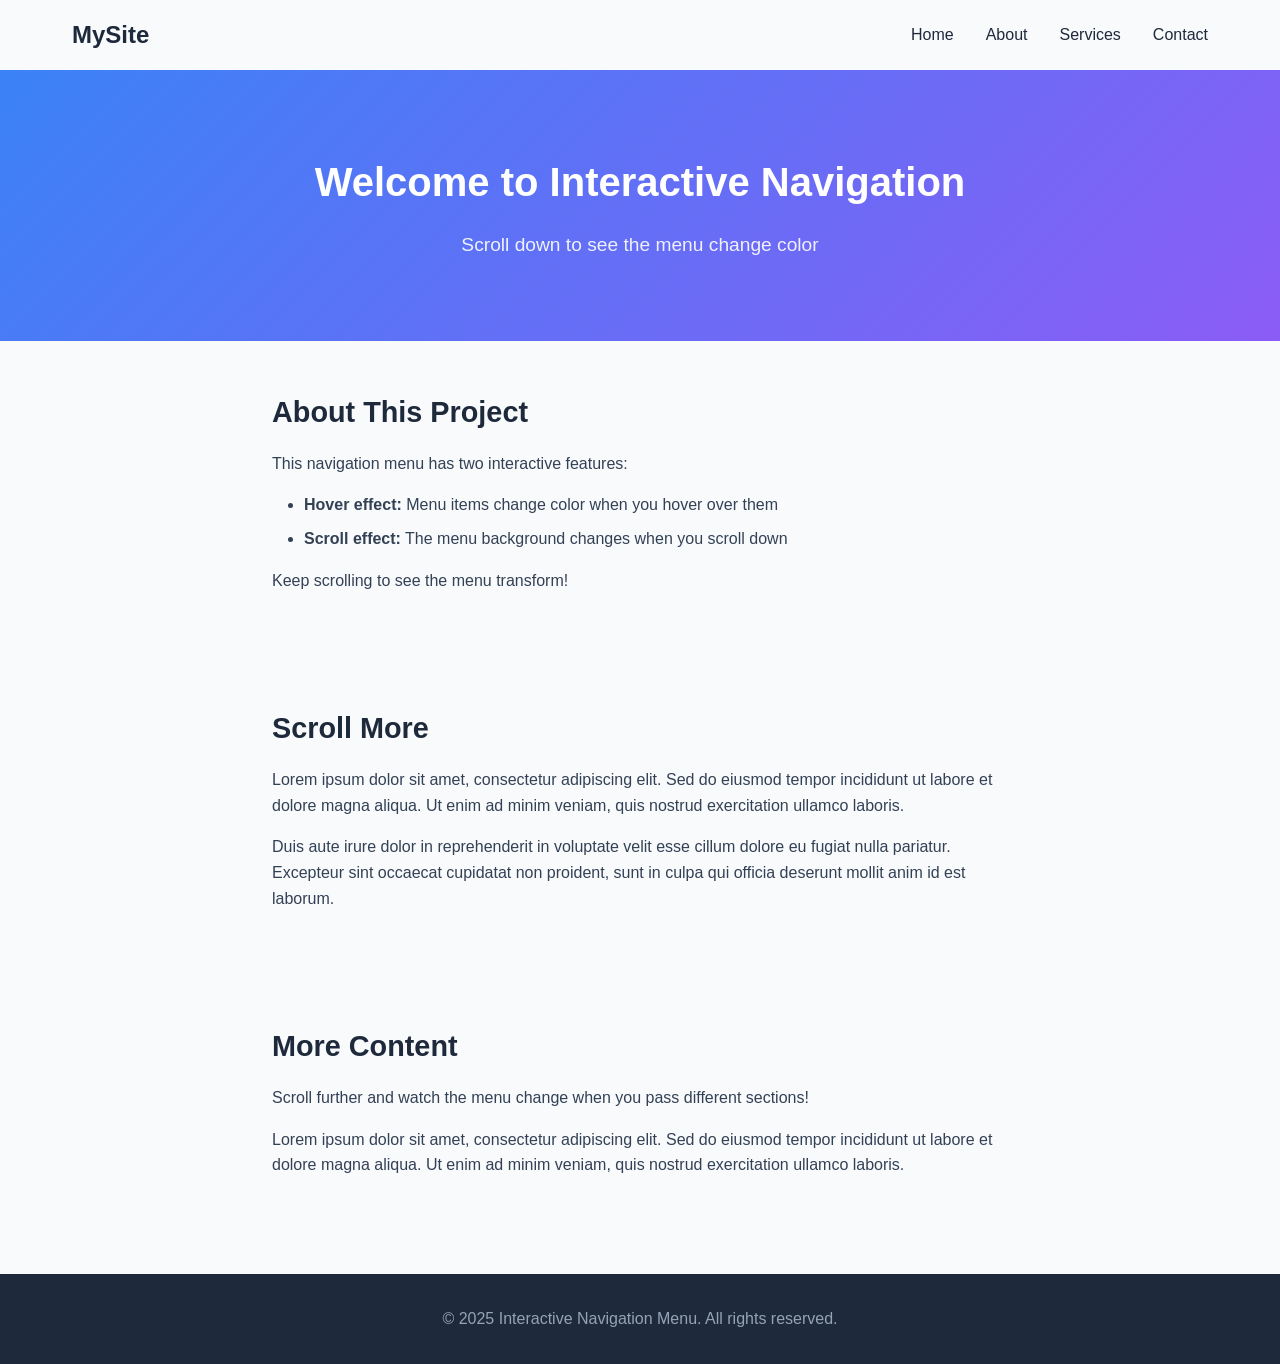
==== index.html @ ce4510d6 "Add files via upload" ====
<!DOCTYPE html>
<html lang="en">
<head>
    <meta charset="UTF-8">
    <meta name="viewport" content="width=device-width, initial-scale=1.0">
    <title>Home | Interactive Navigation Menu</title>
    <link rel="stylesheet" href="style.css">
</head>
<body>
    <nav id="navbar">
        <div class="nav-container">
            <div class="logo">
                <a href="index.html">MySite</a>
            </div>
            <ul class="nav-menu">
                <li><a href="index.html">Home</a></li>
                <li><a href="about.html">About</a></li>
                <li><a href="services.html">Services</a></li>
                <li><a href="contact.html">Contact</a></li>
            </ul>
        </div>
    </nav>

    <main>
        <section class="hero">
            <h1>Welcome to Interactive Navigation</h1>
            <p>Scroll down to see the menu change color</p>
        </section>
        
        <section class="content">
            <h2>About This Project</h2>
            <p>This navigation menu has two interactive features:</p>
            <ul>
                <li><strong>Hover effect:</strong> Menu items change color when you hover over them</li>
                <li><strong>Scroll effect:</strong> The menu background changes when you scroll down</li>
            </ul>
            <p>Keep scrolling to see the menu transform!</p>
        </section>

        <section class="content">
            <h2>Scroll More</h2>
            <p>Lorem ipsum dolor sit amet, consectetur adipiscing elit. Sed do eiusmod tempor incididunt ut labore et dolore magna aliqua. Ut enim ad minim veniam, quis nostrud exercitation ullamco laboris.</p>
            <p>Duis aute irure dolor in reprehenderit in voluptate velit esse cillum dolore eu fugiat nulla pariatur. Excepteur sint occaecat cupidatat non proident, sunt in culpa qui officia deserunt mollit anim id est laborum.</p>
        </section>

        <section class="content">
            <h2>More Content</h2>
            <p>Scroll further and watch the menu change when you pass different sections!</p>
            <p>Lorem ipsum dolor sit amet, consectetur adipiscing elit. Sed do eiusmod tempor incididunt ut labore et dolore magna aliqua. Ut enim ad minim veniam, quis nostrud exercitation ullamco laboris.</p>
        </section>
    </main>

    <footer>
        <p>&copy; 2025 Interactive Navigation Menu. All rights reserved.</p>
    </footer>

    <script src="script.js"></script>
</body>
</html>
---- style.css ----
* {
    margin: 0;
    padding: 0;
    box-sizing: border-box;
}

body {
    font-family: -apple-system, BlinkMacSystemFont, 'Segoe UI', Roboto, Arial, sans-serif;
    background: #f8fafc;
    color: #0f172a;
    line-height: 1.6;
}

/* ========== NAVIGATION MENU ========== */
#navbar {
    position: fixed;
    top: 0;
    width: 100%;
    background: transparent;
    transition: all 0.3s ease;
    z-index: 1000;
}

/* Scrolled state (added by JavaScript) */
#navbar.scrolled {
    background: #1e293b;
    box-shadow: 0 4px 12px rgba(0, 0, 0, 0.1);
}

#navbar.scrolled .logo a {
    color: white;
}

#navbar.scrolled .nav-menu a {
    color: #e2e8f0;
}

.nav-container {
    max-width: 1200px;
    margin: 0 auto;
    padding: 1rem 2rem;
    display: flex;
    justify-content: space-between;
    align-items: center;
}

.logo a {
    font-size: 1.5rem;
    font-weight: bold;
    text-decoration: none;
    color: #1e293b;
    transition: color 0.3s ease;
}

.nav-menu {
    display: flex;
    list-style: none;
    gap: 2rem;
}

.nav-menu a {
    text-decoration: none;
    color: #1e293b;
    font-weight: 500;
    padding: 0.5rem 0;
    transition: all 0.3s ease;
}

/* ========== HOVER EFFECTS ========== */
.nav-menu a:hover {
    color: #3b82f6;
    transform: translateY(-2px);
}

/* Scrolled state hover */
#navbar.scrolled .nav-menu a:hover {
    color: #60a5fa;
}

/* ========== MAIN CONTENT ========== */
main {
    margin-top: 70px;
}

.hero {
    background: linear-gradient(135deg, #3b82f6, #8b5cf6);
    color: white;
    text-align: center;
    padding: 5rem 2rem;
}

.hero h1 {
    font-size: 2.5rem;
    margin-bottom: 1rem;
}

.hero p {
    font-size: 1.2rem;
    opacity: 0.9;
}

.content {
    max-width: 800px;
    margin: 0 auto;
    padding: 3rem 2rem;
}

.content h2 {
    font-size: 1.8rem;
    margin-bottom: 1rem;
    color: #1e293b;
}

.content p {
    margin-bottom: 1rem;
    color: #334155;
}

.content ul {
    margin-left: 2rem;
    margin-bottom: 1rem;
    color: #334155;
}

.content li {
    margin-bottom: 0.5rem;
}

footer {
    background: #1e293b;
    color: #94a3b8;
    text-align: center;
    padding: 2rem;
    margin-top: 2rem;
}

/* ========== RESPONSIVE ========== */
@media (max-width: 768px) {
    .nav-container {
        flex-direction: column;
        gap: 0.5rem;
    }
    
    .nav-menu {
        gap: 1rem;
    }
    
    .hero h1 {
        font-size: 1.8rem;
    }
    
    .content {
        padding: 2rem 1rem;
    }
}
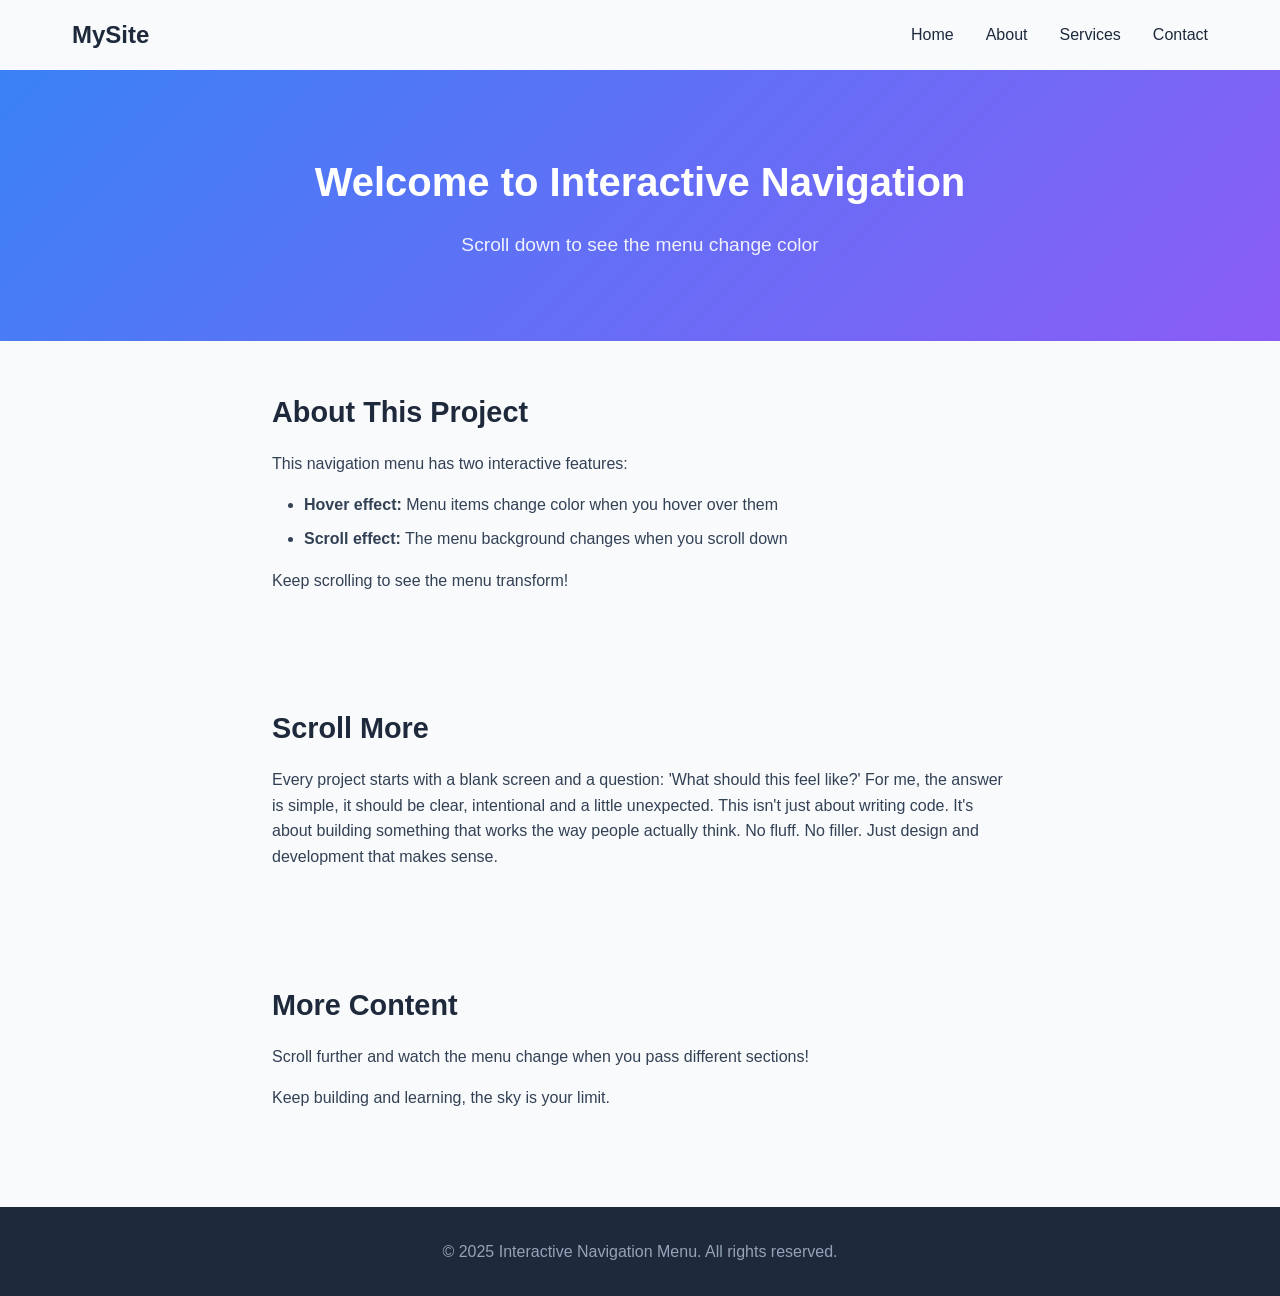
==== commit b98ca86f: "index.html" ====
--- a/index.html
+++ b/index.html
@@ -39,14 +39,17 @@
 
         <section class="content">
             <h2>Scroll More</h2>
-            <p>Lorem ipsum dolor sit amet, consectetur adipiscing elit. Sed do eiusmod tempor incididunt ut labore et dolore magna aliqua. Ut enim ad minim veniam, quis nostrud exercitation ullamco laboris.</p>
-            <p>Duis aute irure dolor in reprehenderit in voluptate velit esse cillum dolore eu fugiat nulla pariatur. Excepteur sint occaecat cupidatat non proident, sunt in culpa qui officia deserunt mollit anim id est laborum.</p>
+            <p>Every project starts with a blank screen and a question: 'What should this feel 
+            like?' For me, the answer is simple, it should be clear, intentional and a little 
+            unexpected. This isn't just about writing code. It's about building something that 
+            works the way people actually think. No fluff. No filler. Just design and development 
+            that makes sense.</p>
         </section>
 
         <section class="content">
             <h2>More Content</h2>
             <p>Scroll further and watch the menu change when you pass different sections!</p>
-            <p>Lorem ipsum dolor sit amet, consectetur adipiscing elit. Sed do eiusmod tempor incididunt ut labore et dolore magna aliqua. Ut enim ad minim veniam, quis nostrud exercitation ullamco laboris.</p>
+            <p>Keep building and learning, the sky is your limit.</p>
         </section>
     </main>
 
@@ -56,4 +59,4 @@
 
     <script src="script.js"></script>
 </body>
-</html>+</html>
